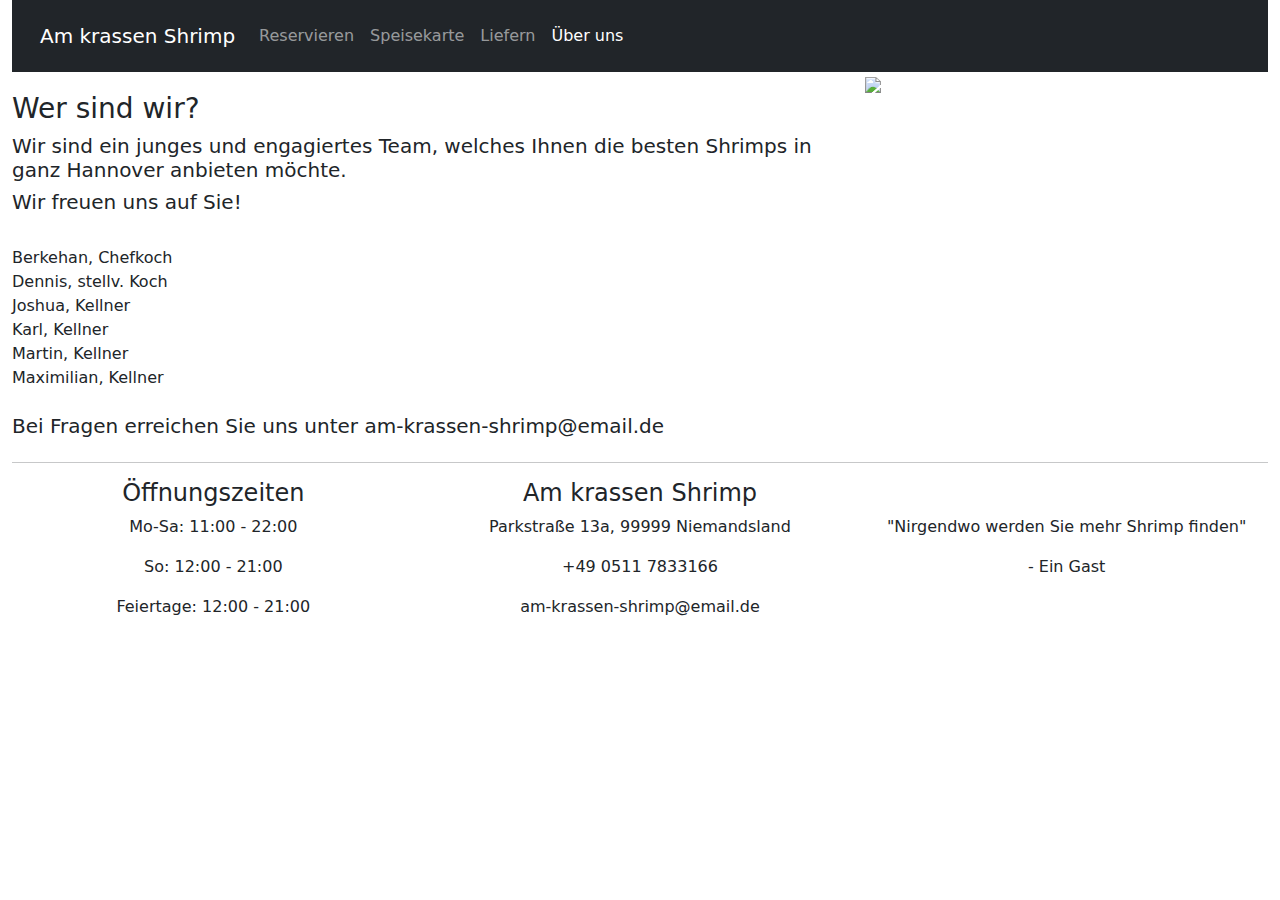
==== about.html @ 64e302a0 "navbar active" ====
<!DOCTYPE html>
<html lang="de">
<head>
    <meta charset="utf-8">
    <meta name="viewport" content="width=device-width, initial-scale=1.0">
    <title>Über uns - Am krassen Shrimp</title>
    <link href="https://cdn.jsdelivr.net/npm/bootstrap@5.1.3/dist/css/bootstrap.min.css" rel="stylesheet">
    <link href="./styles.css" rel="stylesheet">
</head>
<body>

<div class="container-fluid">
    <nav class="navbar navbar-expand-lg navbar-dark bg-dark w-100 p-3">
        <div class="container-fluid">
            <a class="navbar-brand" href="./index.html">Am krassen Shrimp</a>
            <button class="navbar-toggler" type="button" data-bs-toggle="collapse" data-bs-target="#navbarSupportedContent" aria-controls="navbarSupportedContent" aria-expanded="false" aria-label="Toggle navigation">
                <span class="navbar-toggler-icon"></span>
            </button>
            <div class="collapse navbar-collapse" id="navbarSupportedContent">
                <ul class="navbar-nav me-auto mb-2 mb-lg-0">
                    <li class="nav-item">
                        <a class="nav-link" href="./reservieren.html">Reservieren</a>
                    </li>
                    <li class="nav-item">
                        <a class="nav-link" href="./speisekarte.html">Speisekarte</a>
                    </li>
                    <li class="nav-item">
                        <a class="nav-link" href="./liefern.html">Liefern</a>
                    </li>
                    <li class="nav-item">
                        <a class="nav-link active" href="./about.html">Über uns</a>
                    </li>
                </ul>
            </div>
        </div>
    </nav>

    <div class="row">
        <div class="col-md-8" style="margin-top: 20px">
            <h3>Wer sind wir?</h3>
            <h5>Wir sind ein junges und engagiertes Team, welches Ihnen die besten Shrimps in ganz Hannover anbieten möchte.</h5>
            <h5>Wir freuen uns auf Sie!</h5>
			<br>
			<li>Berkehan, Chefkoch</li>
            <li>Dennis, stellv. Koch</li>
            <li>Joshua, Kellner</li>
            <li>Karl, Kellner</li>
            <li>Martin, Kellner</li>
            <li>Maximilian, Kellner</li>
			<br>
			<h5>Bei Fragen erreichen Sie uns unter am-krassen-shrimp@email.de</h5>
        </div>
        <div class="col-md-4">
            <img src="https://via.placeholder.com/500">
        </div>
    </div>

    <hr>

    <div class="row footer">
        <div class="col-md-4">
            <h4>Öffnungszeiten</h4>
            <p>Mo-Sa: 11:00 - 22:00</p>
            <p>So: 12:00 - 21:00</p>
            <p>Feiertage: 12:00 - 21:00</p>
        </div>
        <div class="col-md-4">
            <h4>Am krassen Shrimp</h4>
            <p>Parkstraße 13a, 99999 Niemandsland</p>
            <p>+49 0511 7833166</p>
            <p>am-krassen-shrimp@email.de</p>
        </div>
        <div class="col-md-4" style="padding-top: 36.79700px">
            <p>"Nirgendwo werden Sie mehr Shrimp finden"</p>
            <p>- Ein Gast</p>
        </div>
    </div>

</div>

    <script src="https://ajax.googleapis.com/ajax/libs/jquery/3.6.0/jquery.min.js"></script>
    <script src="https://cdn.jsdelivr.net/npm/bootstrap@5.1.3/dist/js/bootstrap.bundle.min.js"></script>
</body>
</html>
---- styles.css ----
.footer {
    text-align: center;
}

.pricelist {
    list-style: none;
}

.form-progress {
    position: relative;
    max-width: 75%;
    margin: auto;
}

.form-progress ul {
    list-style: none;
    padding: 0;
}

.form-progress ul li {
    width: 20px;
    height: 20px;
    border-radius: 50%;
    background-color: #f0f0f0;
    z-index: 200;
    position: relative;
}

.form-progress ul li.highlighted {
    color: #3268ff;
    background-color: #3268ff;
}

.form-progress ul li::after {
    position: absolute;
    top: 26px;
    left: -15px;
    font-size: 0.7rem;
    width: 90px;
}

#select-date::after {
    content: "Datum ausgewählt";
    text-align: center;
    left: -35px;
}

#select-time::after {
    content: "Uhrzeit ausgewählt";
    text-align: center;
    left: -35px;
}

#select-table::after {
    content: "Tisch ausgewählt";
    text-align: center;
    left: -35px;
}

#input-data::after {
    content: "Kontaktinformationen hinterlegt";
    text-align: center;
    left: -35px;
}

.form-progress .progress {
    height: 0.8rem;
    width: 100%;
    top: 28px;
    position: absolute;
    background-color: #f0f0f0;
    border-radius: 10px
}
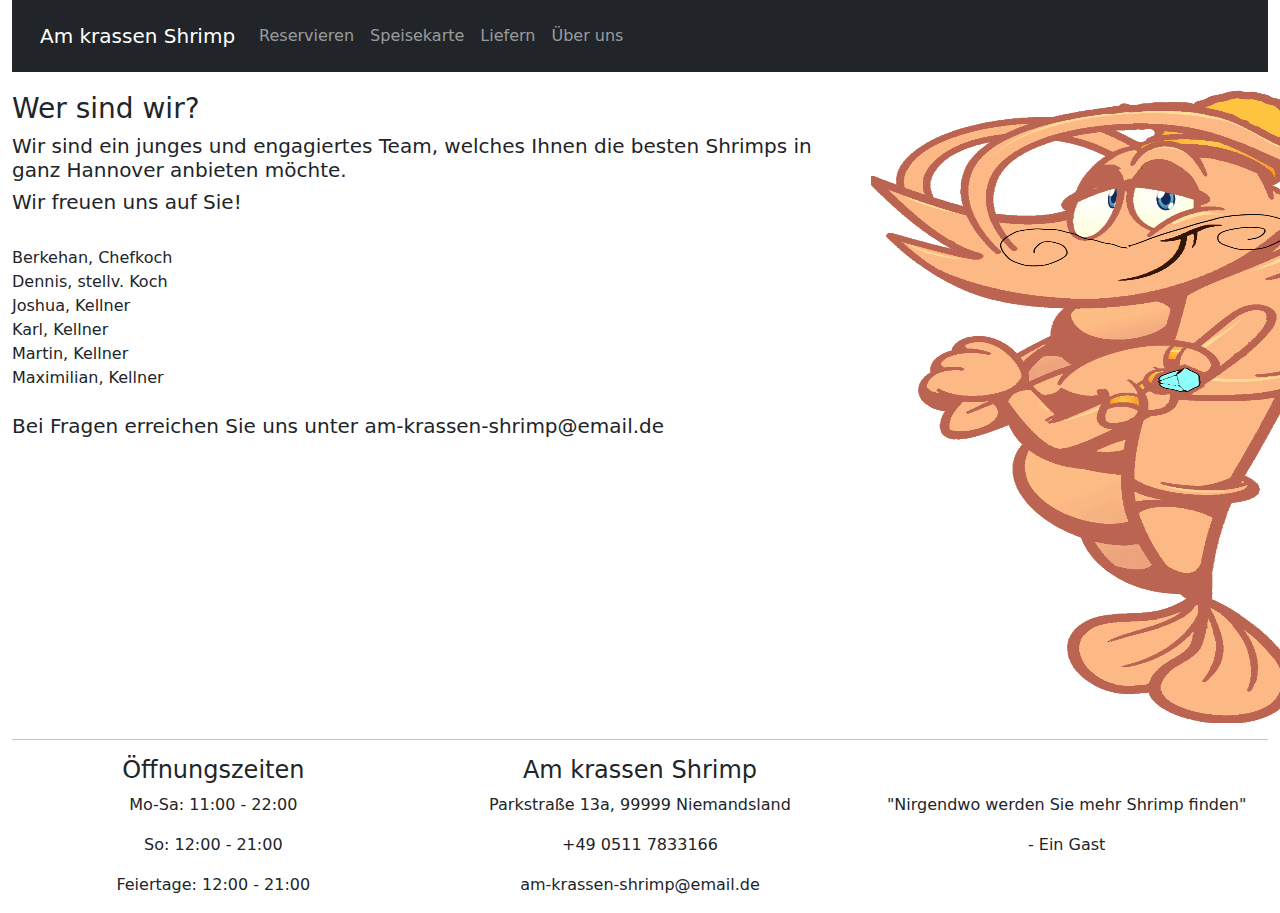
==== commit 43080e2a: "added mr. Shrimp to projekt" ====
--- a/about.html
+++ b/about.html
@@ -28,7 +28,7 @@
                         <a class="nav-link" href="./liefern.html">Liefern</a>
                     </li>
                     <li class="nav-item">
-                        <a class="nav-link active" href="./about.html">Über uns</a>
+                        <a class="nav-link" href="./about.html">Über uns</a>
                     </li>
                 </ul>
             </div>
@@ -51,7 +51,7 @@
 			<h5>Bei Fragen erreichen Sie uns unter am-krassen-shrimp@email.de</h5>
         </div>
         <div class="col-md-4">
-            <img src="https://via.placeholder.com/500">
+            <img src= "./shrimps.png">
         </div>
     </div>
 
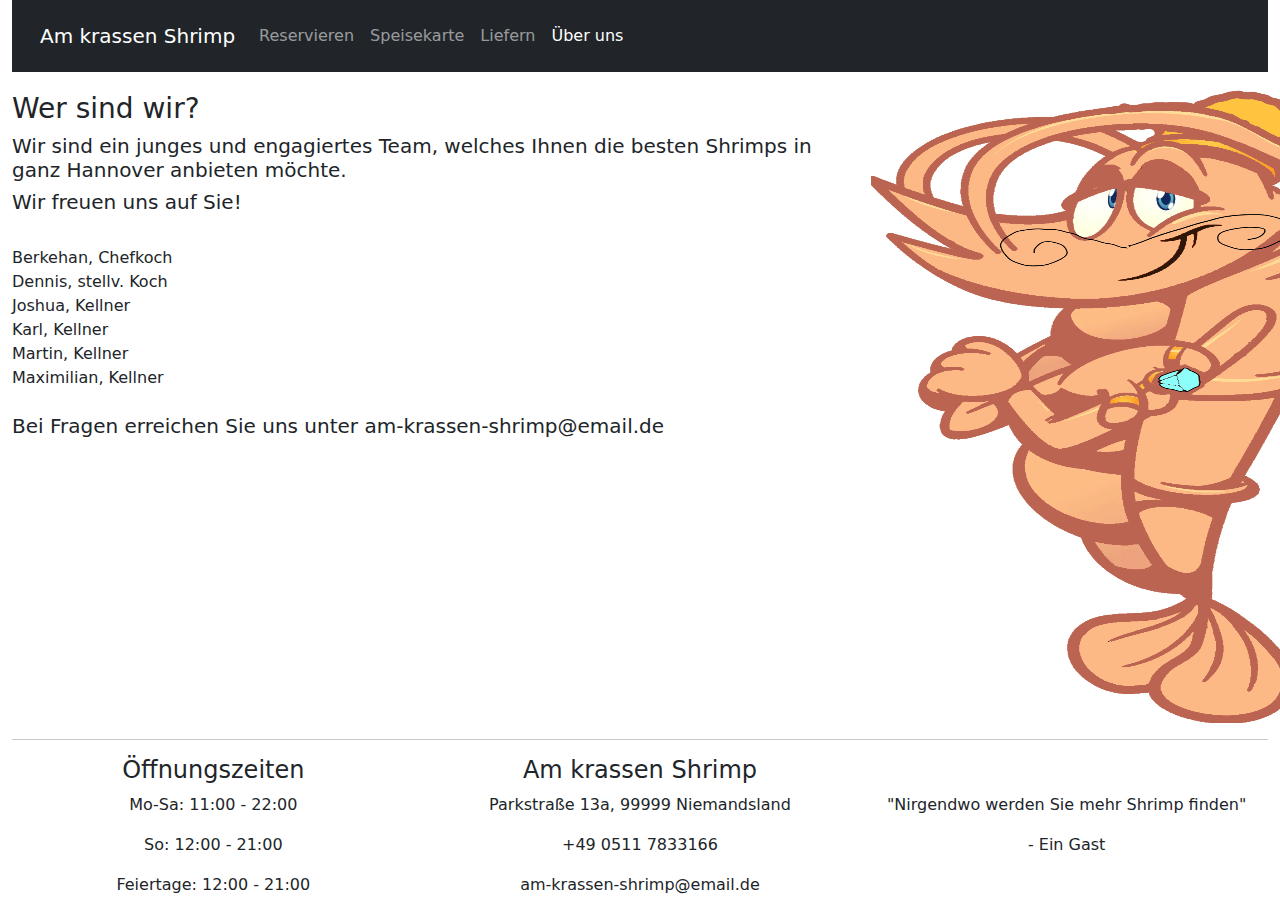
==== commit fb77f4f4: "Merge branch 'main' of https://github.com/maximiliankoch/hci-prototype-group13" ====
--- a/about.html
+++ b/about.html
@@ -28,7 +28,7 @@
                         <a class="nav-link" href="./liefern.html">Liefern</a>
                     </li>
                     <li class="nav-item">
-                        <a class="nav-link" href="./about.html">Über uns</a>
+                        <a class="nav-link active" href="./about.html">Über uns</a>
                     </li>
                 </ul>
             </div>
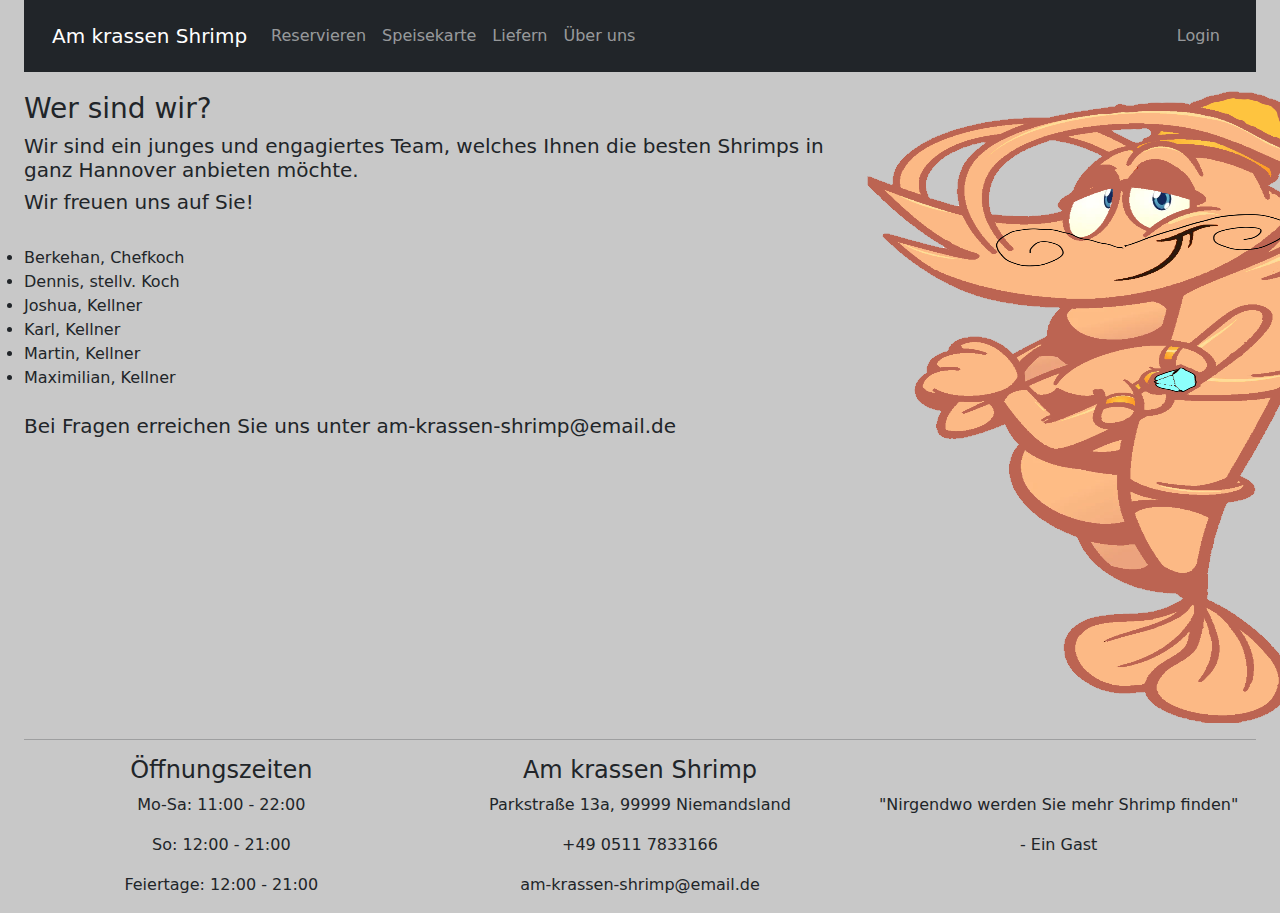
==== commit 053fe1cb: "added fine tuning" ====
--- a/about.html
+++ b/about.html
@@ -10,12 +10,14 @@
 <body>
 
 <div class="container-fluid">
+<div class="container-fluid" style="background-color: #C8C8C8;">
     <nav class="navbar navbar-expand-lg navbar-dark bg-dark w-100 p-3">
         <div class="container-fluid">
             <a class="navbar-brand" href="./index.html">Am krassen Shrimp</a>
             <button class="navbar-toggler" type="button" data-bs-toggle="collapse" data-bs-target="#navbarSupportedContent" aria-controls="navbarSupportedContent" aria-expanded="false" aria-label="Toggle navigation">
                 <span class="navbar-toggler-icon"></span>
             </button>
+
             <div class="collapse navbar-collapse" id="navbarSupportedContent">
                 <ul class="navbar-nav me-auto mb-2 mb-lg-0">
                     <li class="nav-item">
@@ -28,9 +30,16 @@
                         <a class="nav-link" href="./liefern.html">Liefern</a>
                     </li>
                     <li class="nav-item">
-                        <a class="nav-link active" href="./about.html">Über uns</a>
+                        <a class="nav-link" href="./about.html">Über uns</a>
                     </li>
                 </ul>
+				<div class="collapse navbar-collapse justify-content-end">
+					<ul class="navbar-nav ">
+						<li class="nav-item">
+							<a class="nav-link" href="./login.html">Login</a>
+						</li>
+					</ul>
+				</div>
             </div>
         </div>
     </nav>
--- a/styles.css
+++ b/styles.css
@@ -1,3 +1,7 @@
+body {
+    background-color: #C8C8C8;
+}
+
 .footer {
     text-align: center;
 }
@@ -40,25 +44,26 @@
 }
 
 #select-date::after {
-    content: "Datum ausgewählt";
+    content: "Datum und Uhrzeit ausgewählt";
     text-align: center;
     left: -35px;
 }
 
-#select-time::after {
-    content: "Uhrzeit ausgewählt";
-    text-align: center;
-    left: -35px;
-}
 
 #select-table::after {
-    content: "Tisch ausgewählt";
+    content: "Tische ausgewählt";
     text-align: center;
     left: -35px;
 }
 
 #input-data::after {
     content: "Kontaktinformationen hinterlegt";
+    text-align: center;
+    left: -35px;
+}
+
+#food-reservation::after {
+    content: "Speisen auswählen";
     text-align: center;
     left: -35px;
 }
@@ -70,4 +75,21 @@
     position: absolute;
     background-color: #f0f0f0;
     border-radius: 10px
+}
+
+.canvas-tables {
+    width: 100%;
+    height: auto;
+}
+
+.card {
+    transition: .3s;
+}
+
+.card:hover {
+    box-shadow: 8px 8px 8px darkgray;
+}
+
+.card.highlighted {
+    border: 3px solid green;
 }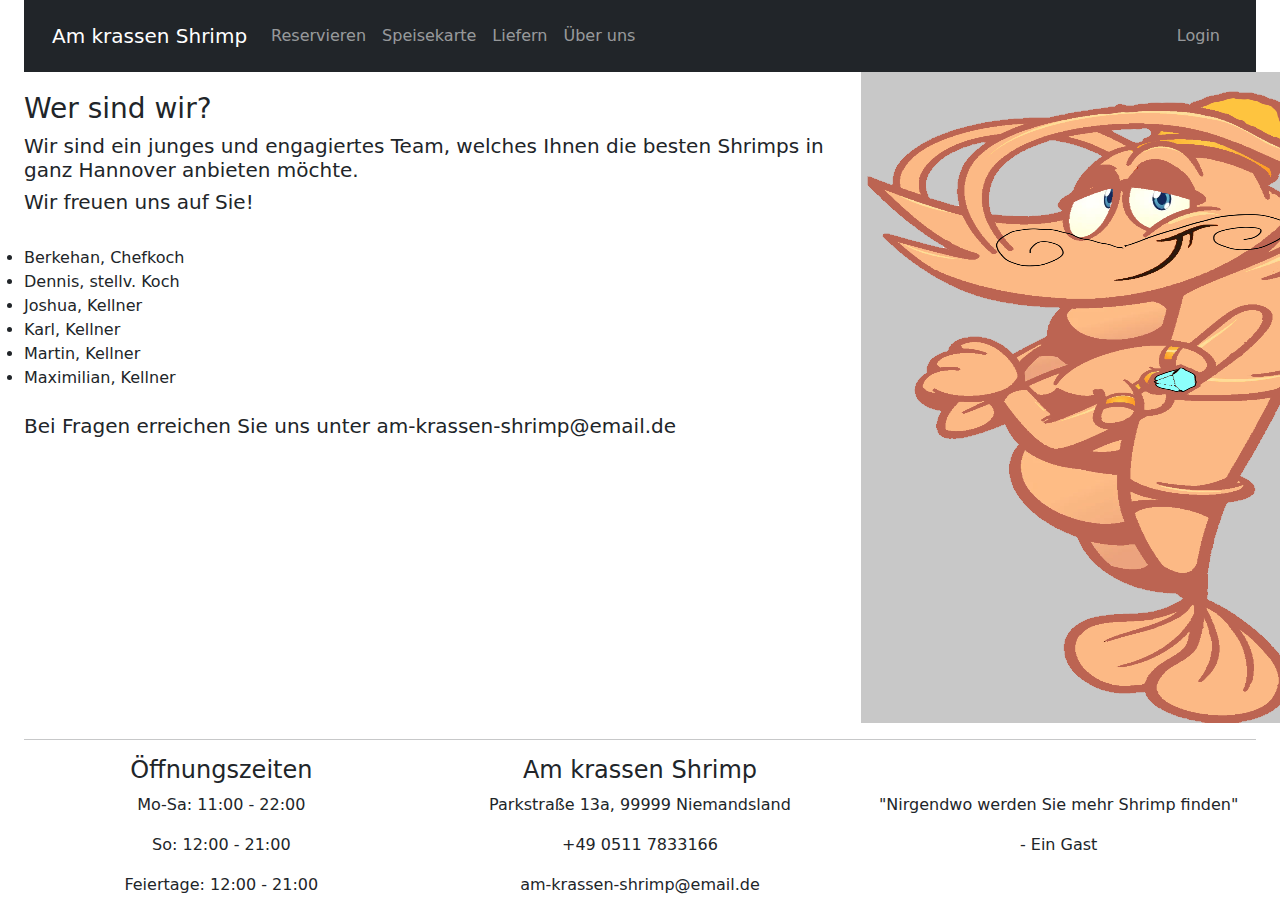
==== commit ffb9ca4a: "Changed bg color to white" ====
--- a/about.html
+++ b/about.html
@@ -10,7 +10,7 @@
 <body>
 
 <div class="container-fluid">
-<div class="container-fluid" style="background-color: #C8C8C8;">
+<div class="container-fluid" style="">
     <nav class="navbar navbar-expand-lg navbar-dark bg-dark w-100 p-3">
         <div class="container-fluid">
             <a class="navbar-brand" href="./index.html">Am krassen Shrimp</a>
--- a/styles.css
+++ b/styles.css
@@ -1,5 +1,5 @@
 body {
-    background-color: #C8C8C8;
+    background-color: #FFF;
 }
 
 .footer {
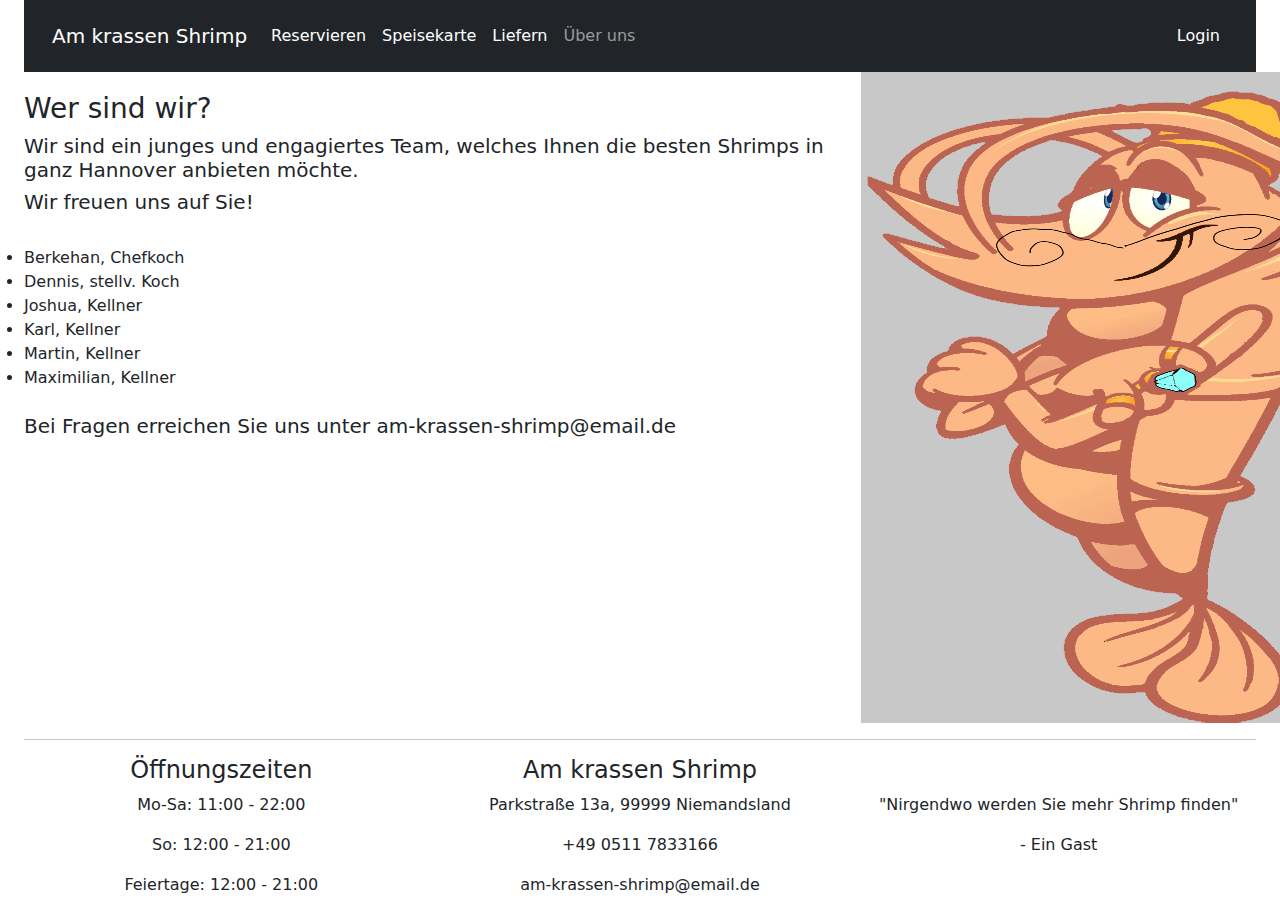
==== commit cd1e91ea: "Added active class to active navbar item; Added reservation details to success page" ====
--- a/about.html
+++ b/about.html
@@ -30,7 +30,7 @@
                         <a class="nav-link" href="./liefern.html">Liefern</a>
                     </li>
                     <li class="nav-item">
-                        <a class="nav-link" href="./about.html">Über uns</a>
+                        <a class="nav-link active" href="./about.html">Über uns</a>
                     </li>
                 </ul>
 				<div class="collapse navbar-collapse justify-content-end">
--- a/styles.css
+++ b/styles.css
@@ -4,6 +4,14 @@
 
 .footer {
     text-align: center;
+}
+
+.nav-link {
+    color: #FFF !important;
+}
+
+.nav-item > .active {
+    color: #9b9b9b !important;
 }
 
 .pricelist {
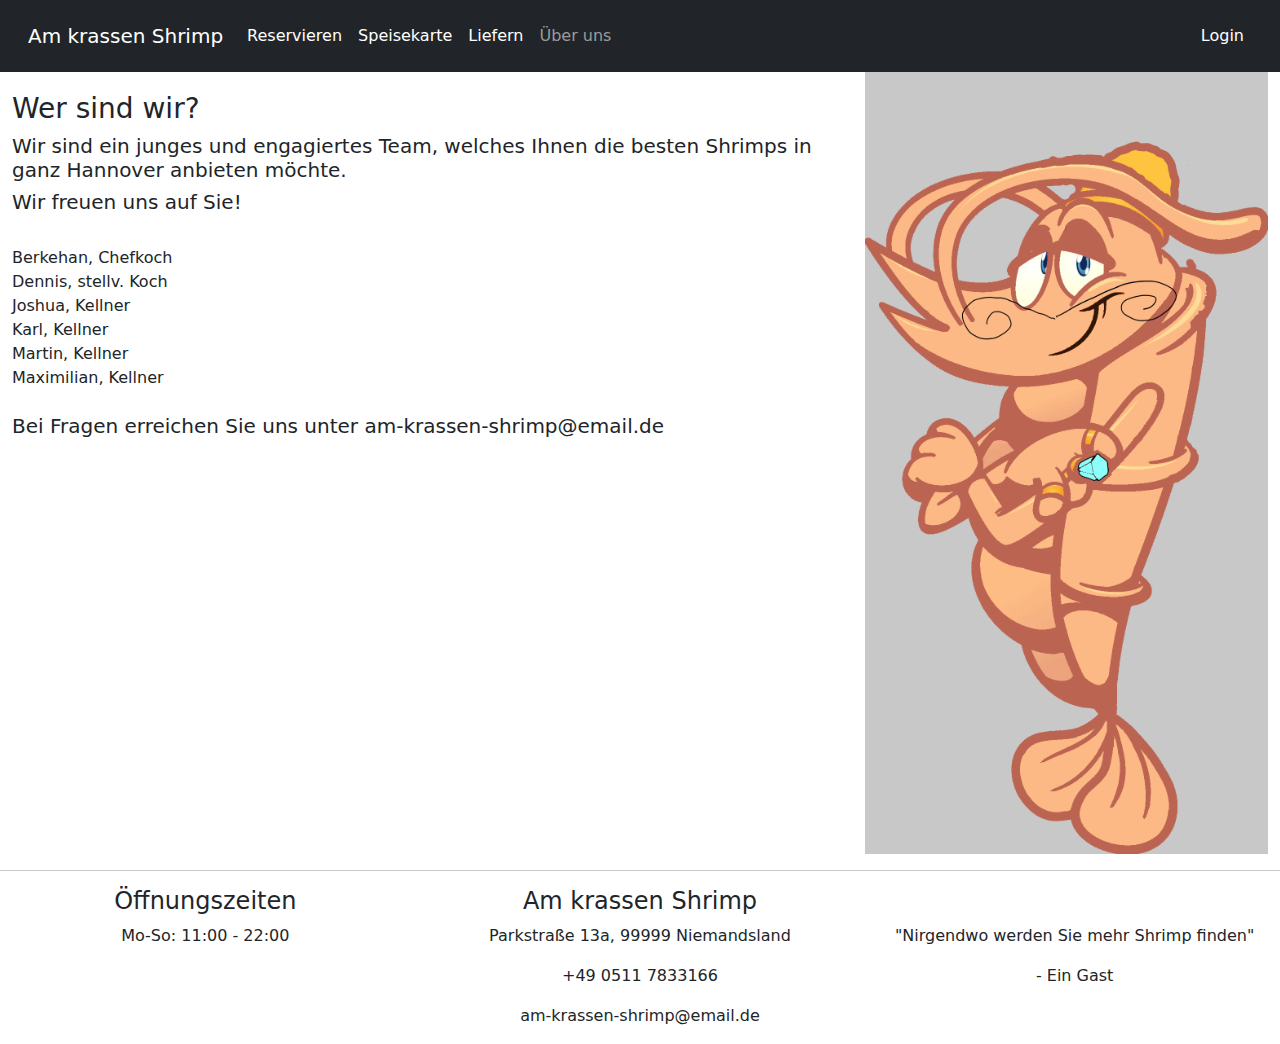
==== commit 30fffd74: "Fixed missing width parameter" ====
--- a/about.html
+++ b/about.html
@@ -9,8 +9,6 @@
 </head>
 <body>
 
-<div class="container-fluid">
-<div class="container-fluid" style="">
     <nav class="navbar navbar-expand-lg navbar-dark bg-dark w-100 p-3">
         <div class="container-fluid">
             <a class="navbar-brand" href="./index.html">Am krassen Shrimp</a>
@@ -33,34 +31,36 @@
                         <a class="nav-link active" href="./about.html">Über uns</a>
                     </li>
                 </ul>
-				<div class="collapse navbar-collapse justify-content-end">
-					<ul class="navbar-nav ">
-						<li class="nav-item">
-							<a class="nav-link" href="./login.html">Login</a>
-						</li>
-					</ul>
-				</div>
+                <div class="collapse navbar-collapse justify-content-end">
+                    <ul class="navbar-nav ">
+                        <li class="nav-item">
+                            <a class="nav-link" href="./login.html">Login</a>
+                        </li>
+                    </ul>
+                </div>
             </div>
         </div>
     </nav>
 
-    <div class="row">
-        <div class="col-md-8" style="margin-top: 20px">
-            <h3>Wer sind wir?</h3>
-            <h5>Wir sind ein junges und engagiertes Team, welches Ihnen die besten Shrimps in ganz Hannover anbieten möchte.</h5>
-            <h5>Wir freuen uns auf Sie!</h5>
-			<br>
-			<li>Berkehan, Chefkoch</li>
-            <li>Dennis, stellv. Koch</li>
-            <li>Joshua, Kellner</li>
-            <li>Karl, Kellner</li>
-            <li>Martin, Kellner</li>
-            <li>Maximilian, Kellner</li>
-			<br>
-			<h5>Bei Fragen erreichen Sie uns unter am-krassen-shrimp@email.de</h5>
-        </div>
-        <div class="col-md-4">
-            <img src= "./shrimps.png">
+    <div class="container-fluid">
+        <div class="row">
+            <div class="col-md-8" style="margin-top: 20px">
+                <h3>Wer sind wir?</h3>
+                <h5>Wir sind ein junges und engagiertes Team, welches Ihnen die besten Shrimps in ganz Hannover anbieten möchte.</h5>
+                <h5>Wir freuen uns auf Sie!</h5>
+                <br>
+                <li>Berkehan, Chefkoch</li>
+                <li>Dennis, stellv. Koch</li>
+                <li>Joshua, Kellner</li>
+                <li>Karl, Kellner</li>
+                <li>Martin, Kellner</li>
+                <li>Maximilian, Kellner</li>
+                <br>
+                <h5>Bei Fragen erreichen Sie uns unter am-krassen-shrimp@email.de</h5>
+            </div>
+            <div class="col-md-4">
+                <img style="max-width: 100%;" src="public/images/shrimp.png">
+            </div>
         </div>
     </div>
 
@@ -69,9 +69,7 @@
     <div class="row footer">
         <div class="col-md-4">
             <h4>Öffnungszeiten</h4>
-            <p>Mo-Sa: 11:00 - 22:00</p>
-            <p>So: 12:00 - 21:00</p>
-            <p>Feiertage: 12:00 - 21:00</p>
+            <p>Mo-So: 11:00 - 22:00</p>
         </div>
         <div class="col-md-4">
             <h4>Am krassen Shrimp</h4>
--- a/styles.css
+++ b/styles.css
@@ -100,4 +100,12 @@
 
 .card.highlighted {
     border: 3px solid green;
+}
+
+.table-key {
+    width: 70%;
+}
+
+.table-value {
+    width: 30%;
 }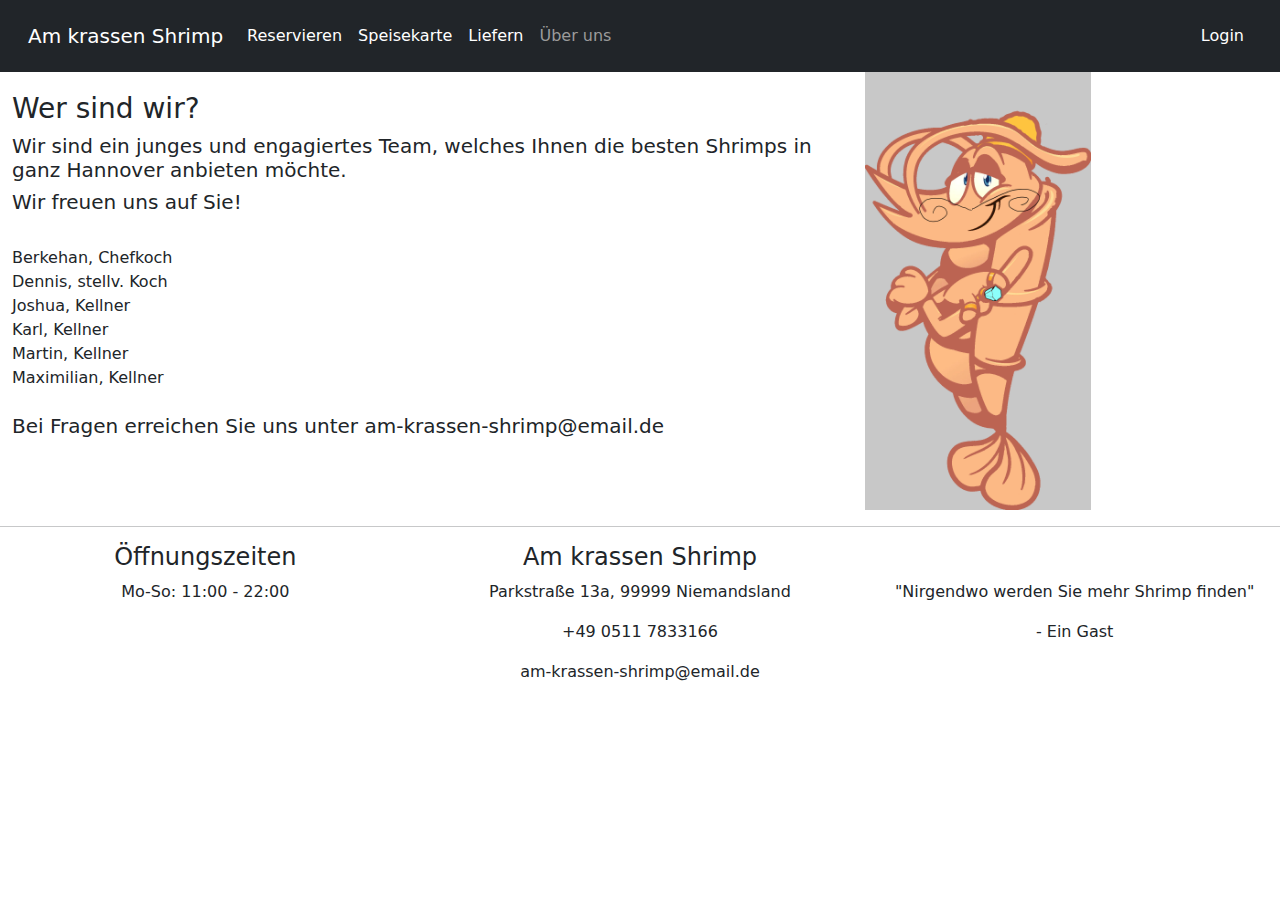
==== commit a9228632: "added new pictures" ====
--- a/about.html
+++ b/about.html
@@ -59,7 +59,7 @@
                 <h5>Bei Fragen erreichen Sie uns unter am-krassen-shrimp@email.de</h5>
             </div>
             <div class="col-md-4">
-                <img style="max-width: 100%;" src="public/images/shrimp.png">
+                <img style="max-width: 56%;" src="public/images/shrimp.png">
             </div>
         </div>
     </div>
@@ -67,6 +67,7 @@
     <hr>
 
     <div class="row footer">
+       
         <div class="col-md-4">
             <h4>Öffnungszeiten</h4>
             <p>Mo-So: 11:00 - 22:00</p>
